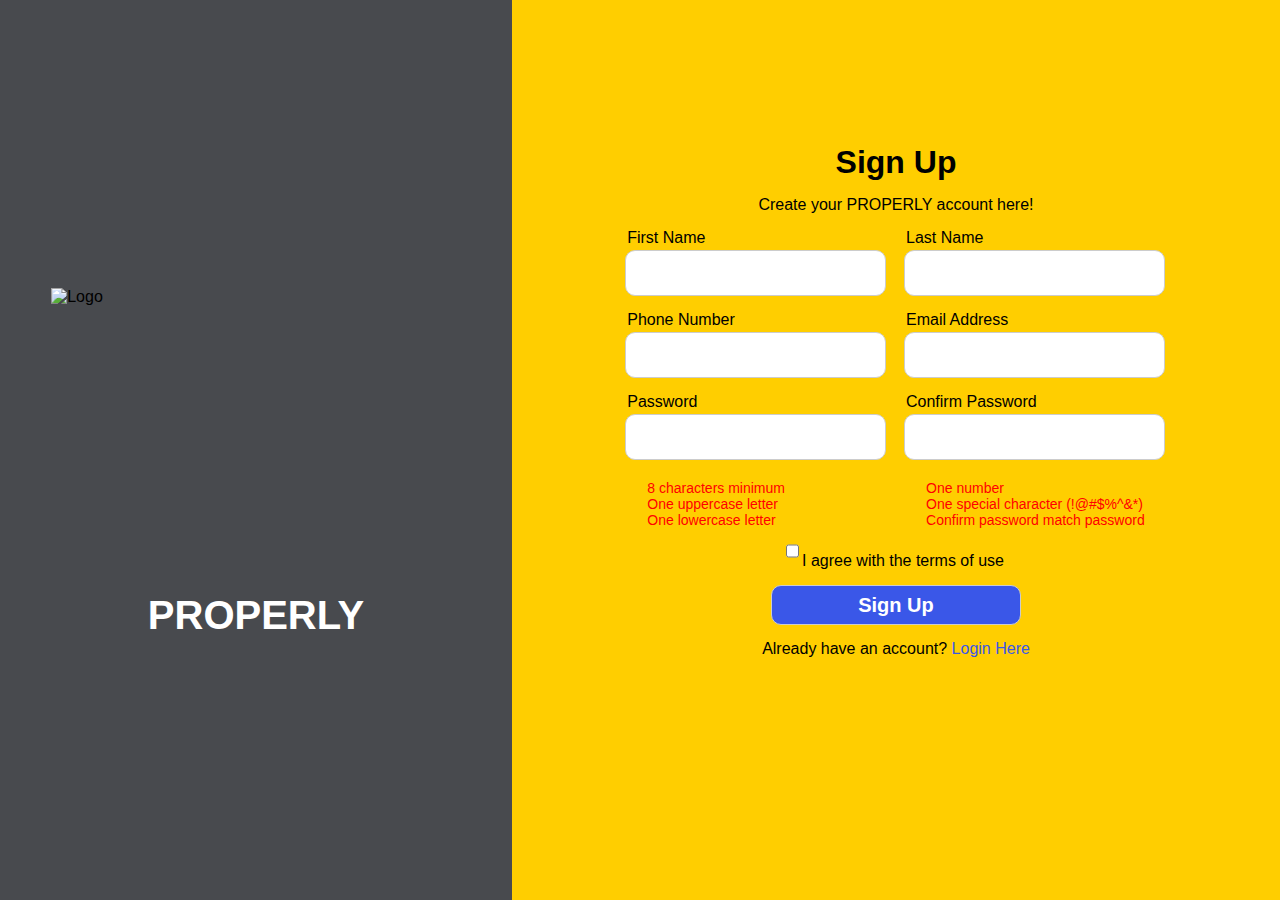
==== SignUp.html @ e522babe "Upload to compatible with super genius Codd" ====
<!DOCTYPE html>
<html lang="en">
  <head>
    <meta charset="UTF-8" />
    <meta http-equiv="X-UA-Compatible" content="IE=edge" />
    <meta name="viewport" content="width=device-width, initial-scale=1.0" />
    <link rel="stylesheet" href="./SignUp.css" />
    <title>Sign Up Properly</title>
    <script
      type="module"
      src="https://unpkg.com/ionicons@5.5.2/dist/ionicons/ionicons.esm.js"
    ></script>
    <script
      nomodule
      src="https://unpkg.com/ionicons@5.5.2/dist/ionicons/ionicons.js"
    ></script>
    <script>
      function validatePassword() {
        const password = document.getElementsByName("pass")[0];
        const confirmPassword = document.getElementsByName("confirmPass")[0];
        const passwordRequirements =
          /^(?=.*\d)(?=.*[a-z])(?=.*[A-Z])(?=.*[!@#$%^&*]).{8,}$/;

        if (
          !passwordRequirements.test(password.value) ||
          !passwordRequirements.test(confirmPassword.value)
        ) {
          alert(
            "Password and Confirm Password must be at least 8 characters long, contain one upper case letter, one lower case letter, one number, and one special character."
          );
          return false;
        }

        if (password.value !== confirmPassword.value) {
          alert("Password and Confirm Password do not match.");
          return false;
        }

        return true;
      }

      function validateForm() {
        return validatePassword();
      }
      function filterNameInput(event) {
        event.target.value = event.target.value.replace(/[^A-Za-z]/g, "");
      }

      function updateRequirements() {
        const password = document.getElementsByName("pass")[0].value;
        const confirmPassword =
          document.getElementsByName("confirmPass")[0].value;
        const requirements = {
          length: /(?=.{8,})/,
          lowerCase: /(?=.*[a-z])/,
          upperCase: /(?=.*[A-Z])/,
          number: /(?=.*\d)/,
          specialChar: /(?=.*[!@#$%^&*])/,
        };

        for (const key in requirements) {
          const reqElement = document.getElementById(key);
          if (requirements[key].test(password)) {
            reqElement.classList.add("matched");
            reqElement.classList.remove("not-matched");
          } else {
            reqElement.classList.add("not-matched");
            reqElement.classList.remove("matched");
          }
        }

        const confirmPasswordElement =
          document.getElementById("confirm-password");
        if (password === confirmPassword) {
          confirmPasswordElement.classList.add("matched");
          confirmPasswordElement.classList.remove("not-matched");
        } else {
          confirmPasswordElement.classList.add("not-matched");
          confirmPasswordElement.classList.remove("matched");
        }
      }

      function formatPhoneNumber(event) {
        const phoneNumber = event.target.value.replace(/\D/g, "");
        const formattedPhoneNumber = phoneNumber
          .replace(/(\d{3})(\d{3})(\d{4})/, "($1) $2-$3")
          .substring(0, 14);
        event.target.value = formattedPhoneNumber;
      }
    </script>
  </head>
  <body>
    <div class="Left">
      <img src="./logo.jpg" alt="Logo" />
      <div class="title">PROPERLY</div>
    </div>
    <form
      class="sign-up-form sign-up-form-special"
      name="SignUpForm"
      action="Verification.php"
      method="POST"
      onsubmit="return validateForm()"
    >
      <h1 style="margin-top: 2em">Sign Up</h1>
      <p>Create your PROPERLY account here!</p>
      <label>First Name</label>
      <label>Last Name</label>
      <input
        type="text"
        name="firstname"
        oninput="filterNameInput(event)"
        required
      />
      <input
        type="text"
        name="lastname"
        oninput="filterNameInput(event)"
        required
      />
      <label>Phone Number</label>
      <label>Email Address</label>
      <input
        type="tel"
        name="phonenumber"
        oninput="formatPhoneNumber(event)"
        required
      />
      <input type="email" name="email" required />
      <label>Password</label>
      <label>Confirm Password</label>
      <input
        type="password"
        name="pass"
        oninput="updateRequirements()"
        required
      />
      <input
        type="password"
        name="confirmPass"
        oninput="updateRequirements()"
        required
      />
      <ul style="width: 218.64px" class="password-requirements">
        <li id="length" class="not-matched">8 characters minimum</li>
        <li id="upperCase" class="not-matched">One uppercase letter</li>
        <li id="lowerCase" class="not-matched">One lowercase letter</li>
      </ul>

      <ul class="password-requirements">
        <li id="number" class="not-matched">One number</li>
        <li id="specialChar" class="not-matched">
          One special character (!@#$%^&*)
        </li>
        <li id="confirm-password" class="not-matched">
          Confirm password match password
        </li>
      </ul>

      <p><input type="checkbox" />I agree with the terms of use</p>
      <input type="submit" id="btn" value="Sign Up" name="submit" />
      <p>Already have an account? <a href="./index.html">Login Here</a></p>
    </form>
  </body>
</html>
---- SignUp.css ----
body {
  font-family: "Roboto", sans-serif;
  display: grid;
  grid-template-columns: 40fr 60fr;
  grid-template-rows: 1fr;
  margin: auto;
  background-image: linear-gradient(
    to right,
    #484a4e 0%,
    #484a4e 40%,
    #ffce00 40%,
    #ffce00 100%
  );
}
.title {
  font-size: 40px;
  font-weight: bold;
  color: #ffffff;
  text-align: center;
  margin-bottom: 20px;
}

.Left {
  grid-row: 1;
  display: flex;
  flex-direction: column;
  justify-content: center;
  align-items: center;
  background-color: #484a4e;
  height: auto;
}

form {
  grid-row: 1;
}

.Left img {
  width: 80%;
  margin: auto 0;
}

/* Right Part */

form img {
  width: 400px;
  height: 100px;
}

.sign-up-form {
  width: 70%;
  margin: 0 auto;

  display: grid;
  grid-template-columns: 1fr 1fr;
  align-items: center;
  column-gap: 20px;
  row-gap: 15px;
}

form div,
form img,
form h1,
form p,
#btn {
  grid-column: 1/-1;
  margin: 0 auto;
}

#btn {
  background-color: #3a57e8;
  color: white;
  font-weight: bold;
  border: 1px solid #ccc;
  border-radius: 10px;
  width: 250px;
  height: 40px;
  font-size: 20px;
}

input {
  height: 30px;
  margin-left: -2px;
  margin-top: -12px;
  padding: 7px;
  border: 1px solid #ccc;
  border-radius: 10px;
}

form div {
  display: flex;
  width: 250px;
  justify-content: space-around;
}

form div ion-icon {
  width: 50px;
  height: 50px;
}

.password-requirements {
  list-style-type: none;
  padding: 0;
  justify-self: center;
  margin: 5px 0;
}

.password-requirements li {
  font-size: 14px;
}

.not-matched {
  color: red;
}

.matched {
  color: green;
}

a:link,
a:visited {
  color: #3a57e8;
  text-decoration: none;
}

a:active,
a:hover,
ion-icon:active,
ion-icon:hover {
  color: #353030;
  text-decoration: underline;
  text-underline-offset: 2px;
}

#btn:active,
#btn:hover {
  background-color: #353030;
}

/* CSS for ResetPassword */
.ResetPasswordPage {
  height: 100vh;
}

.ResetPassword {
  grid-template-columns: 1fr;
  height: 50%;
  padding-top: 15%;
}

.ResetPassword input {
  height: 30px;
  width: 50%;
  margin: 0 auto;
}

.ResetPassword #btn {
  width: 53%;
  height: 50px;
}

/* Media Queries */
@media (min-width: 1201px) {
  form {
    padding-top: 5em;
    grid-column: 2;
  }
}

@media (max-width: 1200px) {
  body {
    grid-template-columns: 1fr;
    grid-template-rows: auto 1fr;
    background-image: linear-gradient(
      to bottom,
      #ffce00 0%, 
      #ffce00 100%
    );
  }

  .Left {
    grid-column: 1;
    grid-row: 1;
  }

  form {
    grid-column: 1;
    grid-row: 2;
  }

  .Left img {
    width: 20%;
  }

  form img {
    width: 300px;
    height: 75px;
  }

  .sign-up-form {
    width: 90%;
  }
  form img {
    width: 250px;
    height: 62.5px;
  }

  .sign-up-form {
    width: 80%;
  }

  input {
    height: 20px;
    margin-left: -2px;
    margin-top: -12px;
    padding: 7px;
    border: 1px solid #ccc;
    border-radius: 10px;
  }

  form div,
  form img,
  form h1,
  form p,
  #btn {
    grid-column: 1/-1;
    margin: 0 auto;
  }

  #btn {
    width: 200px;
    height: 40px;
    font-size: 18px;
  }

  form div {
    display: flex;
    width: 200px;
    justify-content: space-around;
    margin-bottom: 2em;
  }
}

@media (max-width: 768px) {
  body {
    grid-template-columns: 1fr;
    grid-template-rows: auto 1fr;
    background-image: linear-gradient(
      to bottom,
      #ffce00 0%, 
      #ffce00 100%
    );
  }


  .Left {
    grid-column: 1;
    grid-row: 1;
  }

  form {
    grid-column: 1;
    grid-row: 2;
  }

  .Left img {
    width: 20%;
  }

  form img {
    width: 200px;
    height: 50px;
  }

  .sign-up-form {
    width: 100%;
  }
  form img {
    width: 150px;
    height: 37.5px;
  }

  .sign-up-form {
    width: 90%;
  }

  input {
    height: 20px;
    margin-left: -2px;
    margin-top: -12px;
    padding: 7px;
    border: 1px solid #ccc;
    border-radius: 10px;
  }

  form div,
  form img,
  form h1,
  form p,
  #btn {
    grid-column: 1/-1;
    margin: 0 auto;
  }

  #btn {
    width: 150px;
    height: 35px;
    font-size: 16px;
  }

  form div {
    display: flex;
    width: 150px;
    justify-content: space-around;
    margin-bottom: 2em;
  }
}
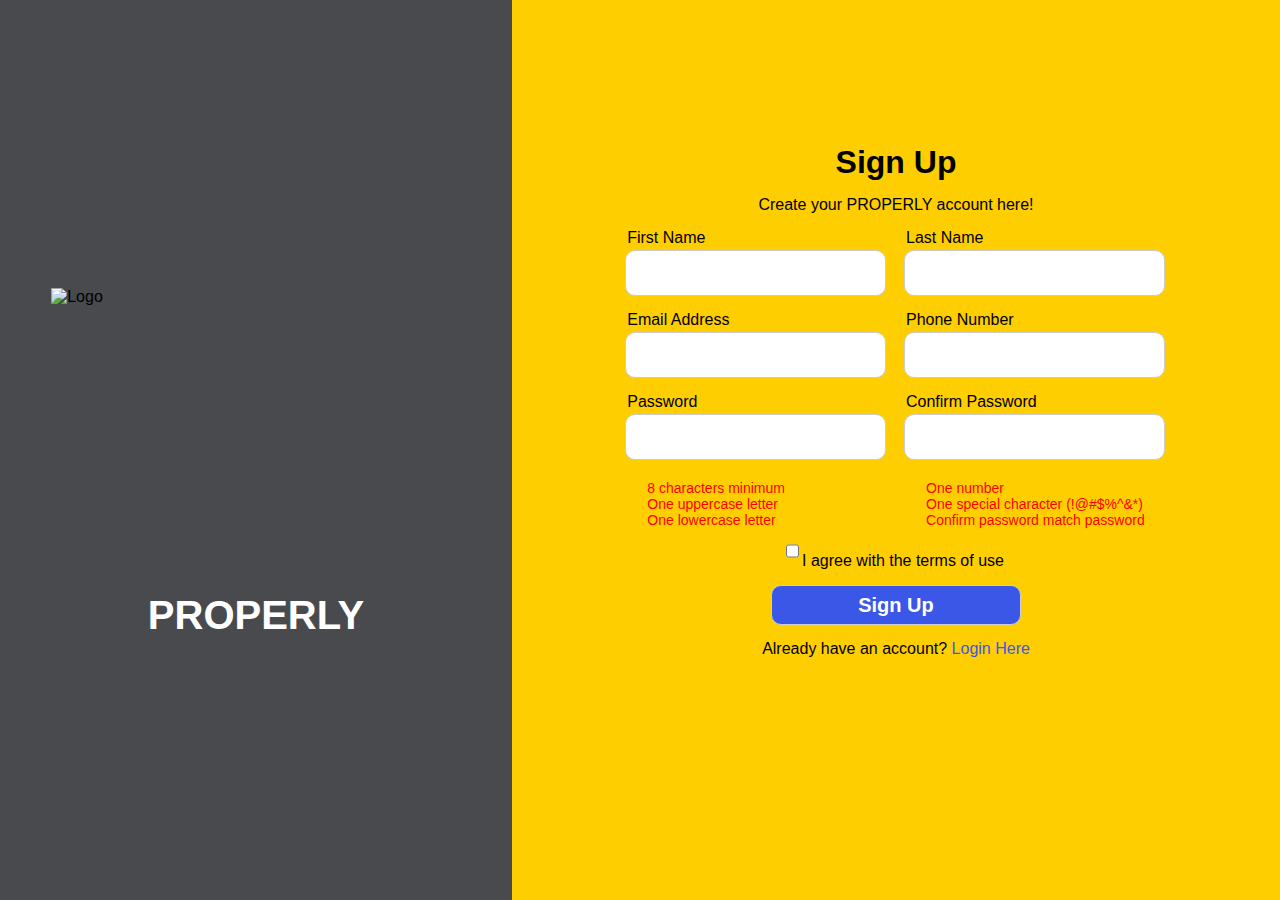
==== commit 3b6c22c7: "FIlter done." ====
--- a/SignUp.html
+++ b/SignUp.html
@@ -117,15 +117,15 @@
         oninput="filterNameInput(event)"
         required
       />
+      <label>Email Address</label>
       <label>Phone Number</label>
-      <label>Email Address</label>
+      <input type="email" name="email" required />
       <input
         type="tel"
         name="phonenumber"
         oninput="formatPhoneNumber(event)"
         required
       />
-      <input type="email" name="email" required />
       <label>Password</label>
       <label>Confirm Password</label>
       <input
